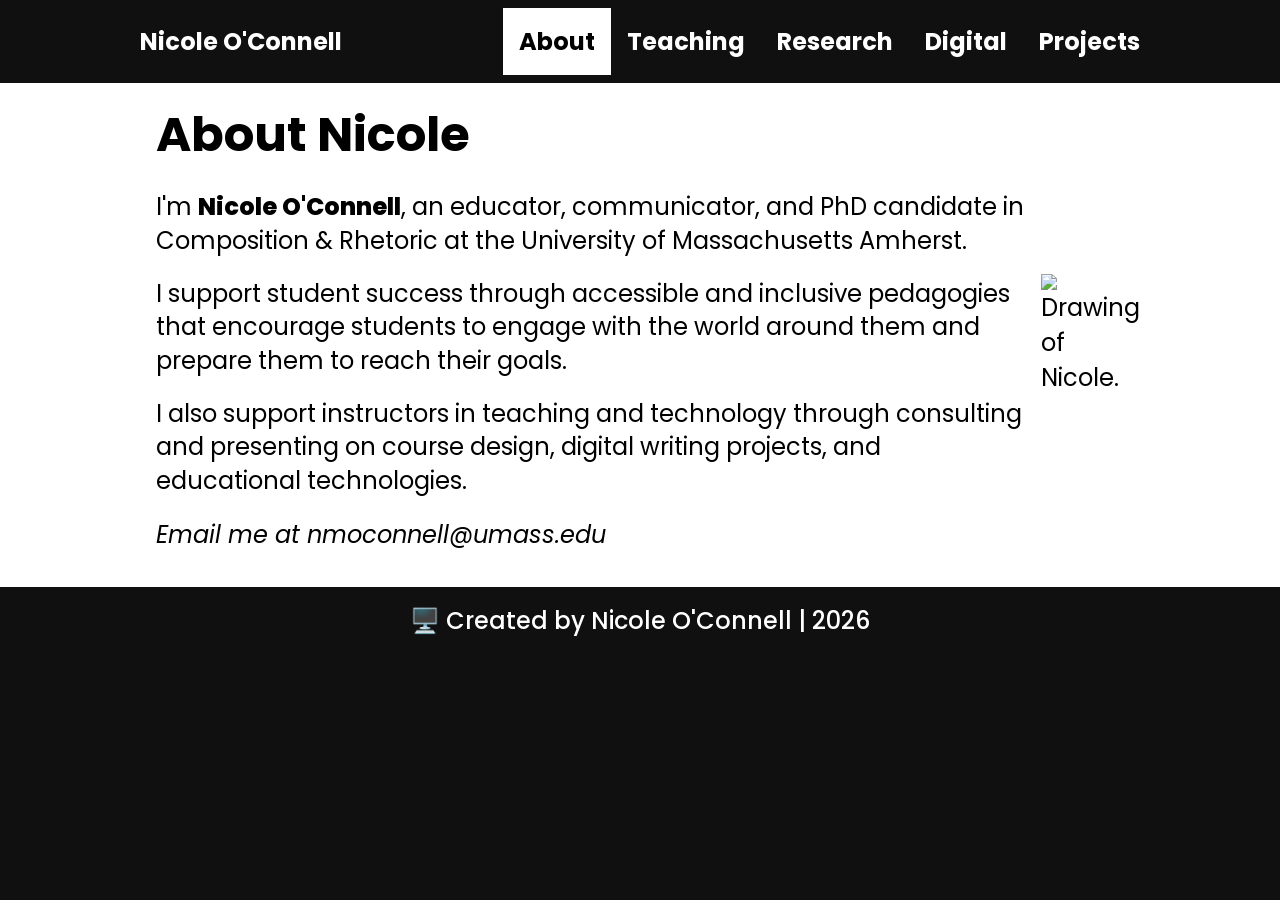
==== index.html @ 0233d0bf "Add files via upload" ====
<!DOCTYPE html>
<html lang="en">
  <head>
      <meta charset="UTF-8">
      <title>Nicole O'Connell</title>
      <link rel="icon" type="image/x-icon" href="logo-icon.png">
      <link href="portfolio.css" rel="stylesheet">
      <link rel="preconnect" href="https://fonts.googleapis.com">
      <link rel="preconnect" href="https://fonts.gstatic.com" crossorigin>
      <link href="https://fonts.googleapis.com/css2?family=Poppins:ital,wght@0,100;0,200;0,300;0,400;0,500;0,600;0,700;0,800;0,900;1,100;1,200;1,300;1,400;1,500;1,600;1,700;1,800;1,900&display=swap" rel="stylesheet">
      <meta name="viewport" content="width=device-width, initial-scale=1">
  </head>
  <body>
    <div class="wrapper">
      <nav>
        <div class="logo"><a href="index.html">Nicole O'Connell</a></div>
          <div class="topnav" id="myTopnav">
            <!-- Load an icon library to show a hamburger menu (bars) on small screens -->
            <link rel="stylesheet" href="https://cdnjs.cloudflare.com/ajax/libs/font-awesome/4.7.0/css/font-awesome.min.css">
              <a href="index.html" class="active">About</a>
              <a href="teaching.html">Teaching</a>
              <a href="research.html">Research</a>
              <a href="digital.html">Digital</a>
              <a href="projects.html">Projects</a>
            <a href="javascript:void(0);" class="icon" onclick="myFunction()" aria-label="Open the menu">
              <i class="fa fa-bars"></i>
            </a>
          </div> 
      </nav>
    <script>
        function myFunction() {
          var x = document.getElementById("myTopnav");
          if (x.className === "topnav") {
            x.className += " responsive";
          } else {
            x.className = "topnav";
          }
        }
    </script>
    <div class="emptyl"></div>
      <main>
          <div class="words">
            <h1>About Nicole</h1>
            <p>I'm <span style="font-weight: 800;">Nicole O'Connell</span>, an educator, communicator, and PhD candidate in Composition & Rhetoric at the University of Massachusetts Amherst.</p>
            <p>I support student success through accessible and inclusive pedagogies that encourage students to engage with the world around them and prepare them to reach their goals.</p>
            <p>I also support instructors in teaching and technology through consulting and presenting on course design, digital writing projects, and educational technologies.</p>
            <address>Email me at nmoconnell@umass.edu</address>
          </div>
          <div class="portrait">
            <img src="nicole-icon.jpg" alt="Drawing of Nicole." class="responsive">
        </div>
    </main>
    <div class="emptyr"></div>
    <footer>🖥️ Created by Nicole O'Connell | 2026</footer>
</div>
</body>
</html>
---- portfolio.css ----
* {
    margin: 0px;
}
html {
    background-color:#101010;
    overflow-x: hidden;
  margin-right: calc(-1 * (100vw - 100%));
}
.wrapper {
    min-height: 100%;
    display: grid;
    grid-template-columns: 1fr auto 1fr;
}

/*Nav menu
    nav {
        display: flex;
        background-color: #BEB2C8;
        text-align: center;
        align-content: center;
        font-size: 175%;
    }
    nav li {
        list-style-type: none;
        font-weight: bold;
        font-family: "Roboto Slab", serif;
        font-optical-sizing: auto;
        font-weight: 500;
        font-style: normal;
        margin-left: 3rem;
        margin-right: 2rem;
        margin-top: 2rem;
        margin-bottom: 2rem;
        padding-top: .5rem;
        float: right;
        
    }
    nav a:hover {
        color: black;
    }
    nav ul {
        justify-content: center;
        padding: 0px;
        display: flex;
    }
    nav h2 {
        float: left;
    }*/
main {
    background-color: white;
    padding-left: 3rem;
    padding-right: 3rem;
    padding-top: 1rem;
    padding-bottom: 1rem;
    font-family: "Poppins", sans-serif;
    font-optical-sizing: auto;
    font-weight: 400;
    font-style: normal;
    font-size: 150%;
    grid-column-start: 2;
    grid-column-end: 3;
    max-width: 1000px;
    display: flex;
}
.emptyl {
  grid-column-start: 1;
  grid-column-end: 2;
  background-color: white;
}
.emptyr {
  grid-column-start: 3;
  grid-column-end: 4;
  background-color: white;
}
p {
    margin-top: 1.2rem;
    margin-bottom: 1.2rem;
    margin-left: 1rem;
    line-height: 1.4;
}
p a {
  color: #330358;
  background-color: #dfbaff46;
}
h3 a {
  color: #330358;
  background-color: #dfbaff46;
}
li a {
  color: #330358;
  background-color: #dfbaff46;
}
p a:visited {
  color: #330358bb 
}
p a:focus {
  background-color: #DFBAFF;
}
address {
    margin-top: 1.2rem;
    margin-bottom: 1.2rem;
    padding-left: 1rem;
}
h1 {
    font-family: "Poppins", sans-serif;
    font-weight: 700;
    font-style: normal;
    margin-left: 1rem;
    color: black;
}
h2 {
  font-family: "Poppins", sans-serif;
    font-weight: 600;
    font-style: bold;
    background-color: #101010;
    color: white;
    padding-top: .3rem;
    padding-bottom: .3rem;
    /*border-top: black .25rem solid;*/
    margin-top: 3rem;
    padding-left: 1rem;
}
h3 {
  padding-top: 1rem;
  font-size: 115%;
  padding-left: 1rem;
}
h4 {
  padding-top: 1rem;
  font-size: 100%;
  padding-left: 1rem;
  font-style: italic;
  font-weight: 600;
  color: #330358;
}
hr {
  height: 1px;
  background-color: #DFBAFF;
}
footer {
    background-color: #101010;
    color: white;
    padding: 1rem;
    display: grid;
    align-content: center;
    text-align: center;
    font-family: "Poppins", sans-serif;
    font-optical-sizing: auto;
    font-weight: 500;
    font-style: normal;
    font-size: 150%;
    grid-column-start: 2;
    grid-column-end: 3;
}
/*img {
  border-radius: 50%;
  max-width: 10%;
  position:relative;
}
img:hover {
  content: url(../images/nicole-icon-color.jpg);
  transform: scaleX(-1);
}*/
strong {
  font-weight: 600;
}
nav {
  display: flex;
  flex-direction: row;
  margin-left: 3rem;
  grid-column-start: 2;
  grid-column-end: 3;
  color: white;
}
.topnav {
  overflow: hidden;
  background-color: #101010;
  color: white;
  font-size: 150%;
  font-weight: bold;
  font-family: "Poppins", sans-serif;
  font-optical-sizing: auto;
  font-weight: 700;
  padding: .5rem;
  padding-right: 2rem;
  margin-left: auto;
  align-content: center;
  display: flex;
}

.topnav a {
  float: left;
  display: block;
  color: white;
  padding: 1rem 1rem;
  text-decoration: none;
}

.topnav a:hover {
  background-color: white;
  color: black;
}
.topnav a:focus {
  background-color: #DFBAFF;
}
.logo {
  font-weight: 700;
  font-size: 150%;
  font-weight: bold;
  font-family: "Poppins", sans-serif;
  font-optical-sizing: auto;
  color: white;
  float: left;
  display: grid;
  align-content: center;
}
.logo a {
  text-decoration: none;
  color: white;
}
.logo a:visited {
  color: white;
  text-decoration: none;
}
.logo a:hover {
  color: #DFBAFF;
}

.portrait {
  padding-left: 1rem;
  align-self: center;
  max-width: 100%;
  float: right;
}
img {
  margin: 0px;
  padding: 0px;
  max-width: 140%;
}
img:hover {
  transform: scaleX(-1);}

  .topnav a.active {
    background-color: white;
    color: black;
  }
  
  .topnav .icon {
    display: none;
  }
  
  a.button:link {
    color: #330358;
    border: .1rem solid;
    border-color: #330358;
    background-color: #dfbaff46;
    padding: 10px;
    font-weight: 600;
}
button a:visited{
color: #330358;
    border: .1rem solid;
    border-color: #DFBAFF;
    background-color: #dfbaff46;
    padding: 10px;
    font-weight: 600;
}
a.button {
    border-radius: 12px;
    line-height: 2.2;
  }
/* If the screen size is 800px wide or less, set the font-size of <div> to 4vw */
@media screen and (max-width: 800px) {
  .topnav a {
    font-size: 80%;
  }
}

@media screen and (max-width: 1000px) {
  .topnav a:not(:first-child) {display: none;}
  .topnav a.icon {
    float: right;
    display: block;
  }
  main {
    flex-direction: column;
  }
  .portrait {
    max-width: 20%;
  }
}

@media screen and (max-width: 1000px) {
  .topnav.responsive {
    position: relative;
    flex-direction: column;
  }
  .topnav.responsive .icon {
    position: absolute;
    right: 0;
    top: -1rem;
  }
  .topnav.responsive a {
    float: none;
    display: block;
    text-align: right;
    margin-top: 1rem;
  }
}
/*@media screen and (max-width: 600px) {
  .logo {
    width: 50%;
  }
}
Responsive layout - makes a one column layout instead of a two-column layout
@media (max-width: 600px) {
  nav {
    flex-direction: column;
    align-content: left;
  }
}*/
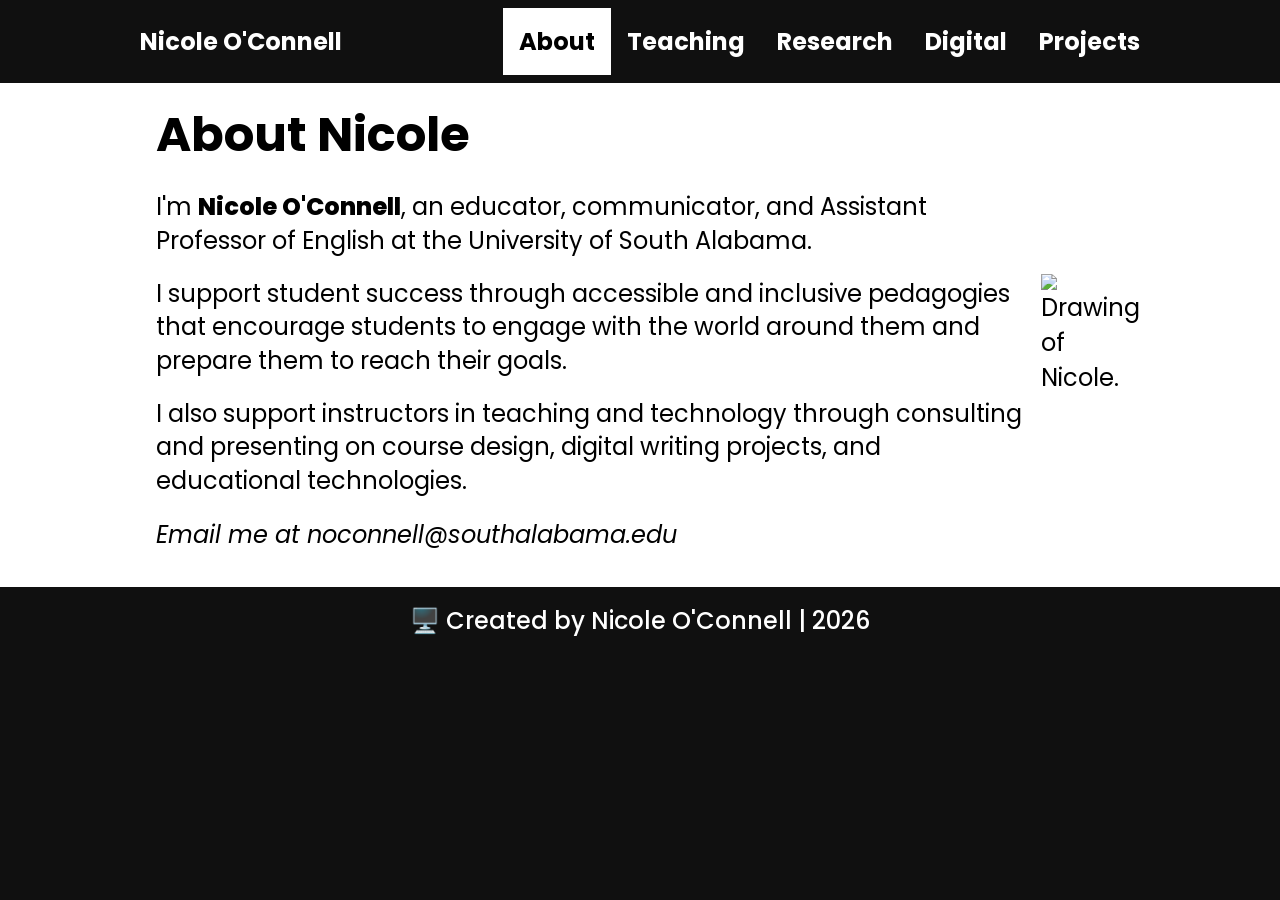
==== commit 75745d82: "Update index.html" ====
--- a/index.html
+++ b/index.html
@@ -41,10 +41,10 @@
       <main>
           <div class="words">
             <h1>About Nicole</h1>
-            <p>I'm <span style="font-weight: 800;">Nicole O'Connell</span>, an educator, communicator, and PhD candidate in Composition & Rhetoric at the University of Massachusetts Amherst.</p>
+            <p>I'm <span style="font-weight: 800;">Nicole O'Connell</span>, an educator, communicator, and Assistant Professor of English at the University of South Alabama.</p>
             <p>I support student success through accessible and inclusive pedagogies that encourage students to engage with the world around them and prepare them to reach their goals.</p>
             <p>I also support instructors in teaching and technology through consulting and presenting on course design, digital writing projects, and educational technologies.</p>
-            <address>Email me at nmoconnell@umass.edu</address>
+            <address>Email me at noconnell@southalabama.edu</address>
           </div>
           <div class="portrait">
             <img src="nicole-icon.jpg" alt="Drawing of Nicole." class="responsive">
@@ -54,4 +54,4 @@
     <footer>🖥️ Created by Nicole O'Connell | 2026</footer>
 </div>
 </body>
-</html>+</html>
